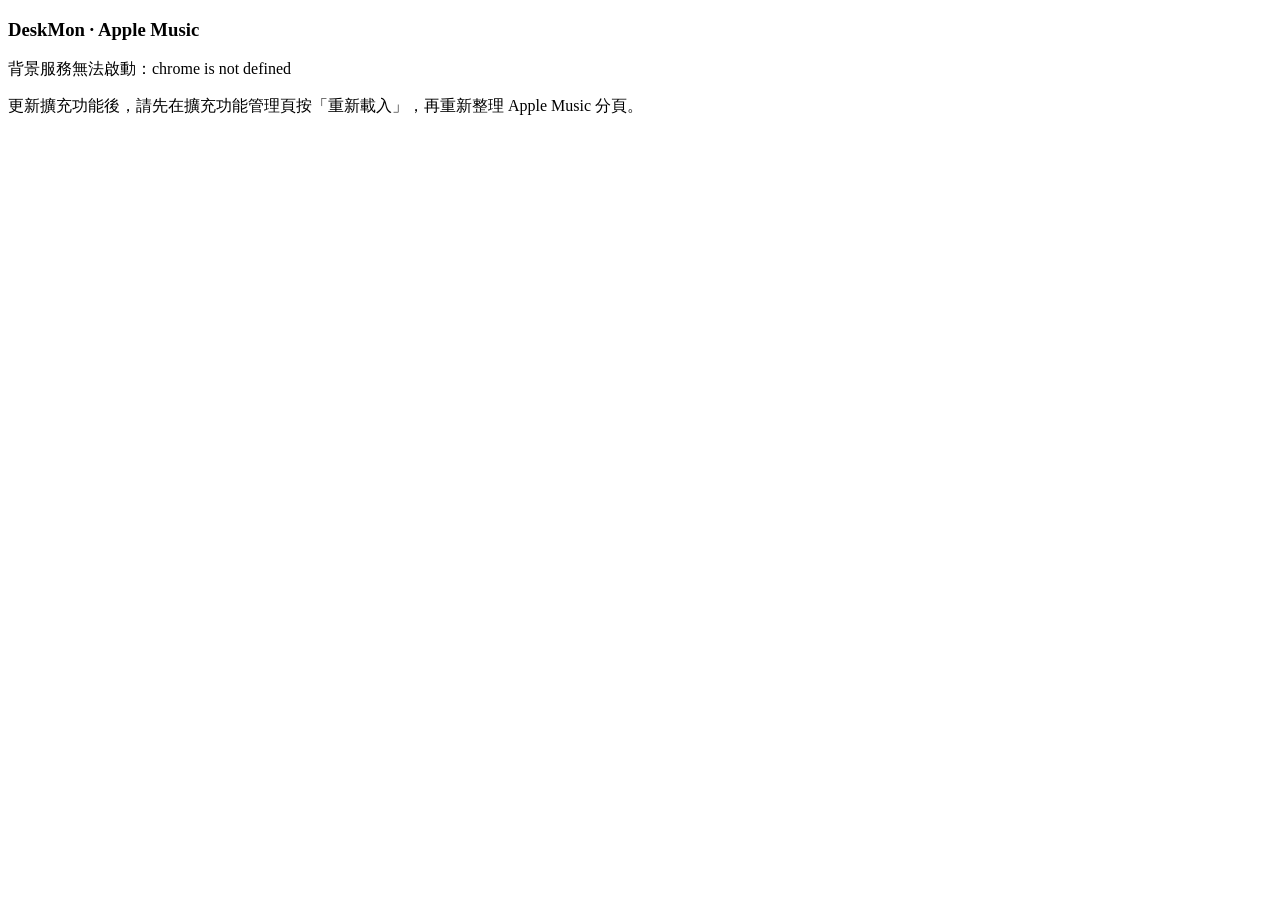
==== apple-music-extension/status.html @ 43840753 "Initial commit: DeskMon desk monitor Modular dashboard for a small desk screen (Windows / Linux): - " ====
<!doctype html>
<html lang="zh-Hant"><meta charset="utf-8"><title>Apple Music 連線狀態</title>
<body><h3>DeskMon · Apple Music</h3><p id="status" role="status">正在讀取連線狀態…</p>
<p>更新擴充功能後，請先在擴充功能管理頁按「重新載入」，再重新整理 Apple Music 分頁。</p>
<script src="status.js"></script></body></html>
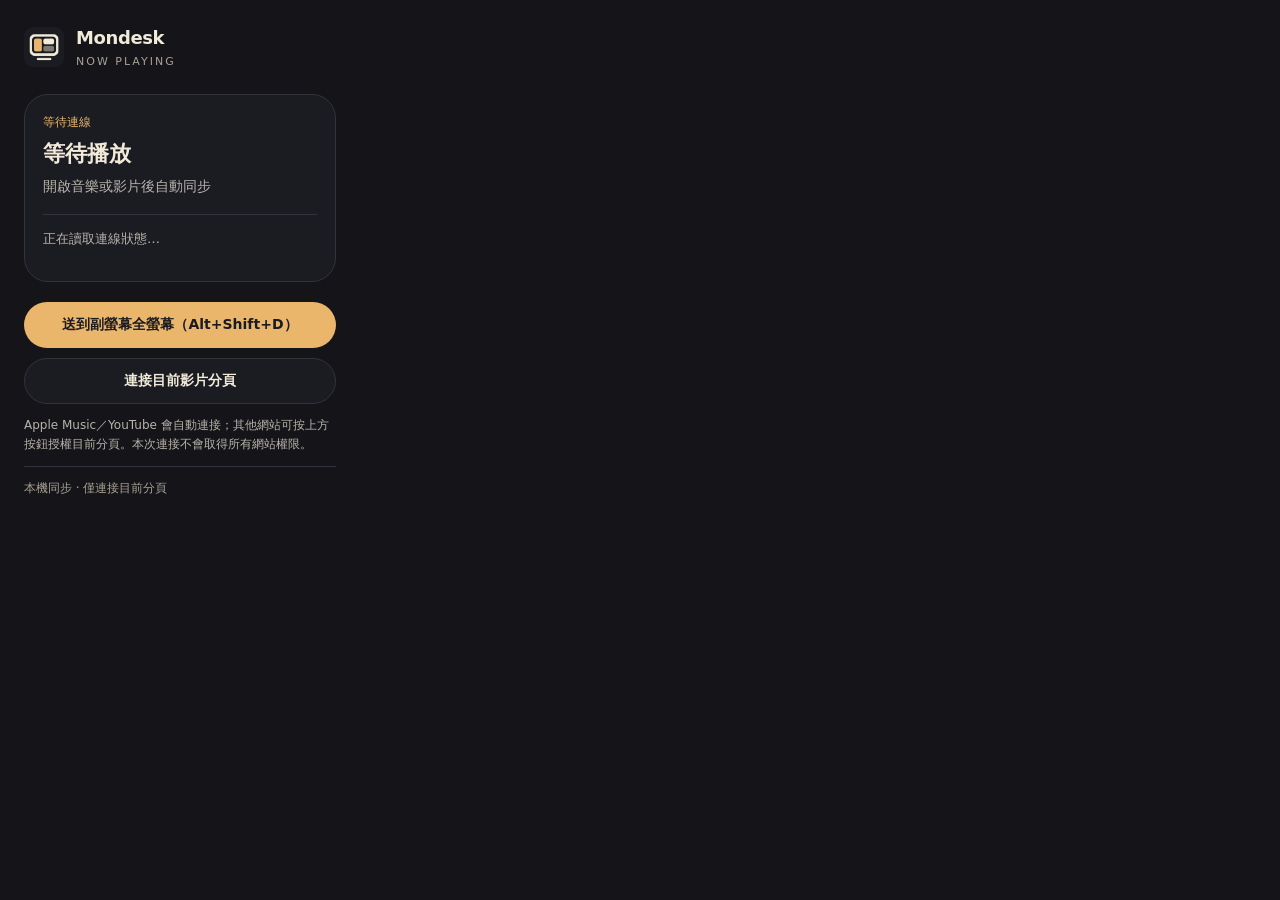
==== commit c61a4981: "Mondesk: desktop app, release builds, new icon and rename - Desktop application (desktop.py): single" ====
--- a/apple-music-extension/status.html
+++ b/apple-music-extension/status.html
@@ -1,5 +1,11 @@
 <!doctype html>
-<html lang="zh-Hant"><meta charset="utf-8"><title>Apple Music 連線狀態</title>
-<body><h3>DeskMon · Apple Music</h3><p id="status" role="status">正在讀取連線狀態…</p>
-<p>更新擴充功能後，請先在擴充功能管理頁按「重新載入」，再重新整理 Apple Music 分頁。</p>
+<html lang="zh-Hant"><meta charset="utf-8"><title>Now Playing 連線狀態</title>
+<style>
+:root{color-scheme:dark}*{box-sizing:border-box}body{margin:0;width:360px;padding:24px;background:#141419;color:#f1ead9;font:14px/1.6 system-ui,"Microsoft JhengHei",sans-serif}h3{font-size:18px;letter-spacing:-.4px;margin:0 0 24px;display:flex;align-items:center;gap:12px}h3 img{width:40px;height:40px}h3 small{display:block;color:#a8a294;font-size:11px;letter-spacing:2px;font-weight:500}.player{background:#1b1b22;border:1px solid #33333d;border-radius:24px;padding:18px;margin-bottom:20px}#title{font-size:22px;line-height:1.4;margin:6px 0;overflow-wrap:anywhere}#source{font-size:12px;color:#e9b66b}#artist,p{color:#b8b4aa}#status{border-top:1px solid #33333d;padding-top:14px;margin-top:16px;font-size:13px;overflow-wrap:anywhere}button{width:100%;min-height:46px;border:0;border-radius:999px;background:#e9b66b;color:#1b1b22;font:650 14px system-ui;cursor:pointer}button:hover{background:#f3c98a}button:disabled{opacity:.6;cursor:wait}button+button{margin-top:10px}button.ghost{background:#1b1b22;color:#f1ead9;border:1px solid #33333d}button:focus-visible{outline:3px solid #fff;outline-offset:4px}body>p{font-size:12px}footer{color:#a8a294;font-size:12px;border-top:1px solid #33333d;padding-top:12px;display:flex;justify-content:space-between}
+</style>
+<body><h3><img src="icons/icon128.png" alt=""><span>Mondesk<small>NOW PLAYING</small></span></h3><section class="player" aria-label="目前播放"><div id="source">等待連線</div><h1 id="title">等待播放</h1><div id="artist">開啟音樂或影片後自動同步</div><p id="status" role="status" aria-live="polite">正在讀取連線狀態…</p></section>
+<button id="side" type="button">送到副螢幕全螢幕（Alt+Shift+D）</button>
+<button id="connect" type="button" class="ghost">連接目前影片分頁</button>
+<p>Apple Music／YouTube 會自動連接；其他網站可按上方按鈕授權目前分頁。本次連接不會取得所有網站權限。</p>
+<footer><span>本機同步 · 僅連接目前分頁</span><span id="version"></span></footer>
 <script src="status.js"></script></body></html>
